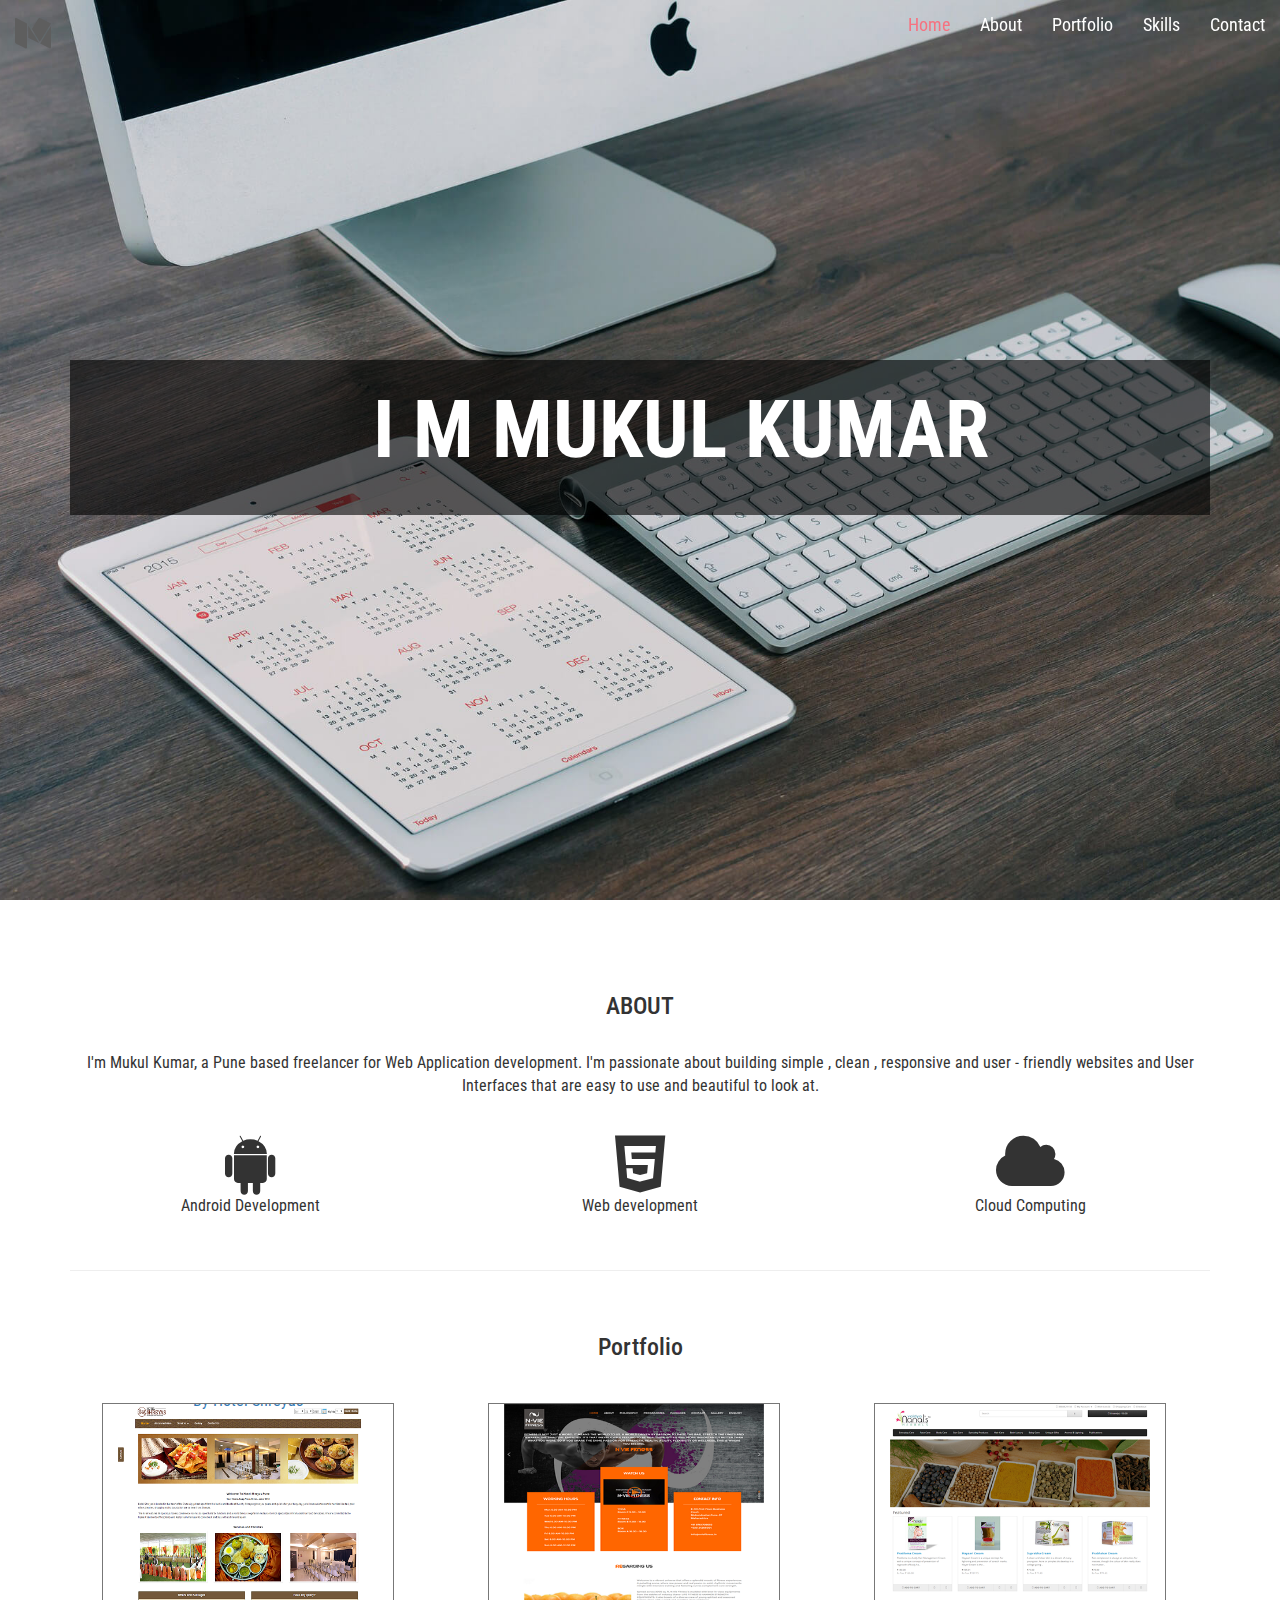
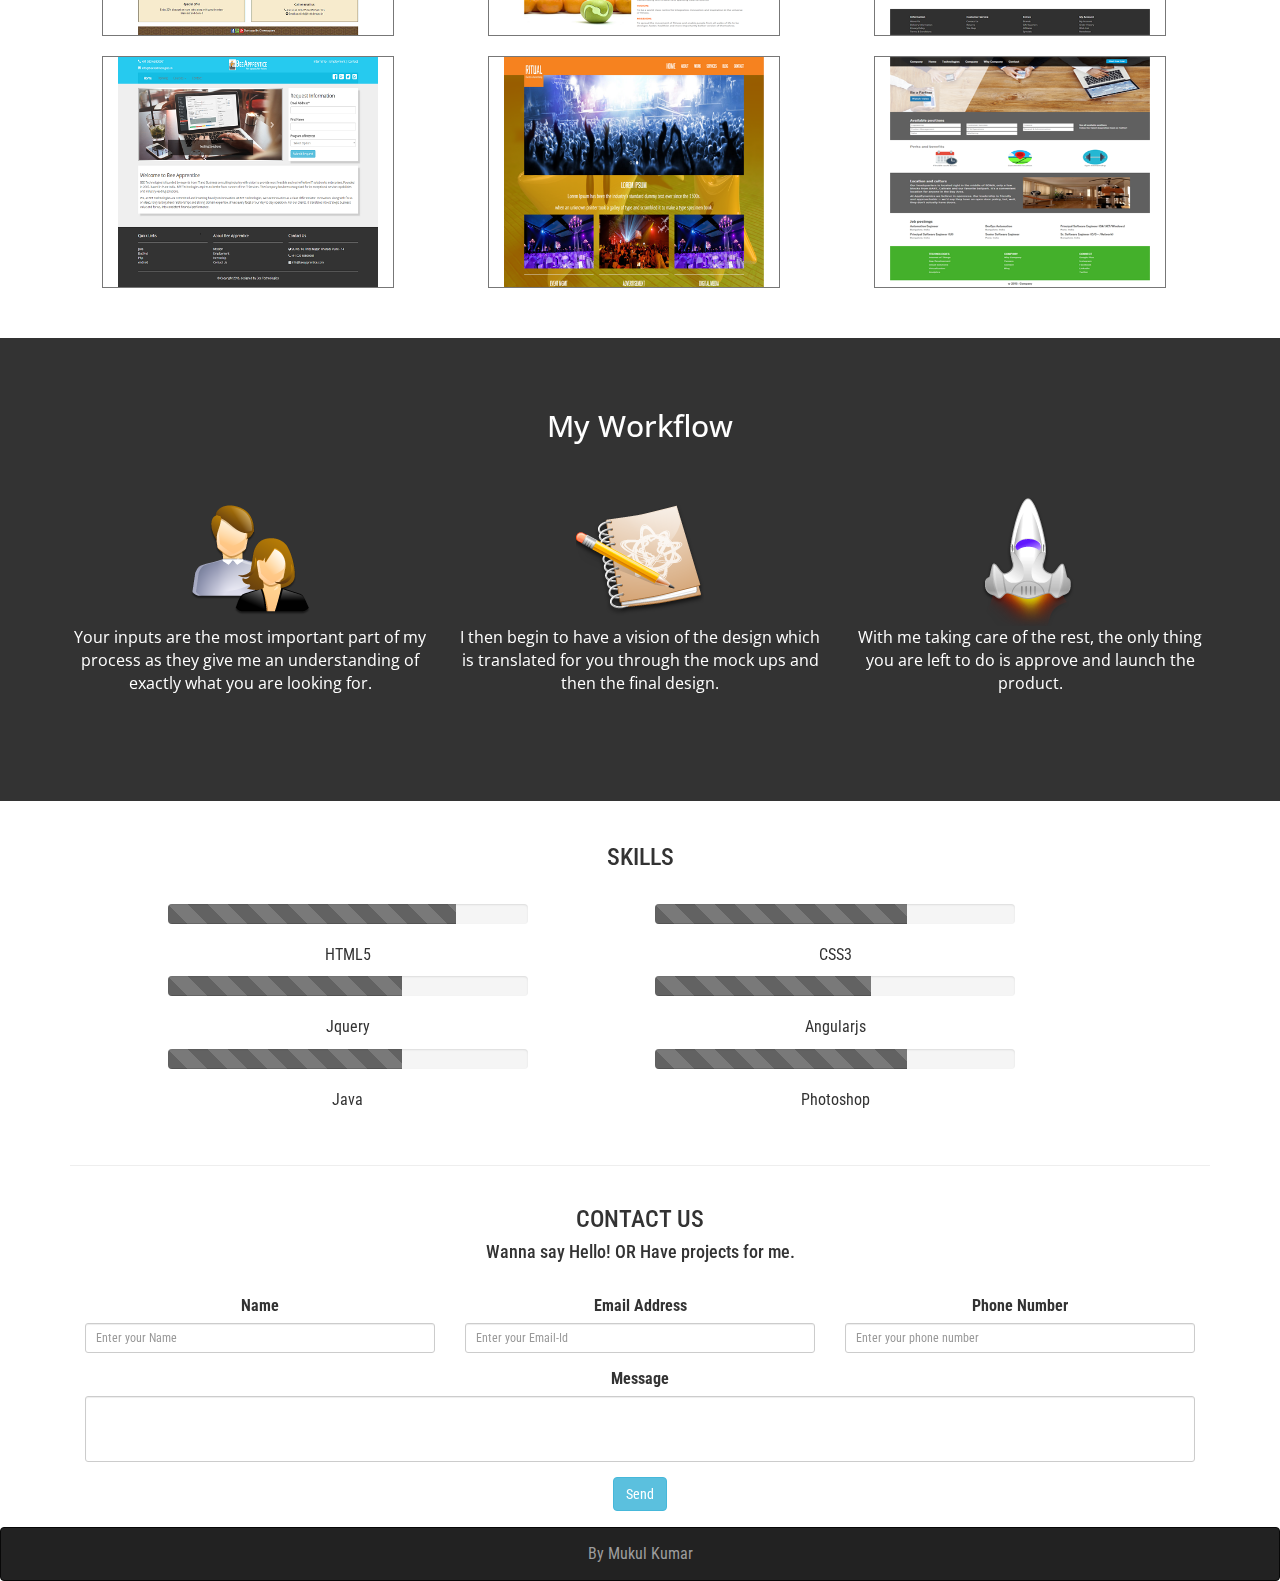
==== index.html @ 501fbb7c "first commit" ====
<!DOCTYPE html>
	<html lang="en" class="no-js">
		<head>
			<!-- Meta, title, CSS, favicons, etc. -->
			<meta charset="utf-8"/>
			<meta http-equiv="X-UA-Compatible" content="IE=edge"/>
			<meta name="viewport" content="width=device-width, initial-scale=1, maximum-scale=1, user-scalable=no"/>
			<meta name="description" content="freelancer, Web development"/>
			<meta name="keywords" content="Web development"/>
			<meta name="author" content="Mukul Kumar"/>

			<title>Freelancer</title>

			<link href="bootstrap/dist/css/bootstrap.min.css" rel="stylesheet"/>
			<link rel="stylesheet" href="https://maxcdn.bootstrapcdn.com/font-awesome/4.6.1/css/font-awesome.min.css">
			<link href="css/lightbox.css" rel="stylesheet"/>
			<link href="css/style.css" rel="stylesheet"/>
			
			<!-- Google Fonts -->
			<link href='http://fonts.googleapis.com/css?family=Roboto+Condensed' rel='stylesheet' type='text/css'>
			<link href='http://fonts.googleapis.com/css?family=Open+Sans+Condensed:300' rel='stylesheet' type='text/css'>
			
			<script src="js/modernizr.custom.08016.js"></script>
			
			<!-- HTML5 shim and Respond.js for IE8 support of HTML5 elements and media queries -->
			<!--[if lt IE 9]>
			  <script src="https://oss.maxcdn.com/html5shiv/3.7.2/html5shiv.min.js"></script>
			  <script src="https://oss.maxcdn.com/respond/1.4.2/respond.min.js"></script>
			<![endif]-->

		</head>
		<body data-spy="scroll" data-target=".navbar" data-offset="71">
			<div id="loader-wrapper">
				<div id="preloader">
					<span></span>
					<span></span>
					<span></span>
					<span></span>
				</div>
			</div>
			
			<nav class="navbar navbar-default navbar-fixed-top">
				<div class="container-fluid">
					<div class="navbar-header">
						<button type="button" class="navbar-toggle collapsed" data-toggle="collapse" data-target="#nav_call1" aria-expanded="false">
							<span class="sr-only">Toggle Navigation</span>
							<span class="icon-bar"></span>
							<span class="icon-bar"></span>
							<span class="icon-bar"></span>
						</button>
						<a href="#" class="navbar-brand"><i class="fa fa-medium fa-2x"></i></a>	
					</div>
					
					<div class="collapse navbar-collapse" id="nav_call1">
						<ul class="nav navbar-nav navbar-right">
							<li class="active"><a href="#top">Home</a></li>
							<li><a href="#about">About</a></li>
							<li><a href="#portfolio">Portfolio</a></li>
							<li><a href="#skills">Skills</a></li>
							<li><a href="#contact">Contact</a></li>
						</ul>
					</div>
				</div>
			</nav>
					
			<header id="top" class="jumbotron">
				<div class="container">
					<div class="message-box clearfix">
						<div class="right-col flexslider home-slider" style="z-index:1;">
							<ul class="slides">
								<li><p>I m Mukul Kumar</p></li>
								<li><p>A Developer</p></li>
							</ul>
						</div><!--End home-slider -->
					</div><!--End message-box -->
				</div><!--End container -->
			</header><!--End header -->
			
			<div class="container-fluid text-center" id="about">
				<div class="container">
					<div class="row">
						<div class="col-md-12">
							<br>
							<h3>ABOUT</h3>
							<br>
						</div>
					</div>
					<div class="row text-center">
						<div class="col-md-12">
							<p>I'm Mukul Kumar, a Pune based freelancer for Web Application development. I'm passionate about building simple , clean , responsive and user - friendly websites and User Interfaces that are easy to use and beautiful to look at.</p>
							<br>
						</div>
					</div>
					<div class="row">
						<div class="col-md-4 text-center">
							<i class="fa fa-android fa-4x"></i>
							<p>Android Development</p>
						</div>
						<div class="col-md-4 text-center">
							<i class="fa fa-html5 fa-4x"></i>
							<p>Web development</p>
						</div>
						<div class="col-md-4 text-center">
							<i class="fa fa-cloud fa-4x"></i>
							<p>Cloud Computing</p>
						</div>
					</div>
					<br>
					<hr>
				</div>
			</div>
			
			<div class="container-fluid">
				<div class="container">
				<div class="row" id="portfolio">
					<br>
					<h3 class="text-center">Portfolio</h3>
					<br>
					<div class="col-md-3 port_border">
						<div class="portfolio__item">
							<div class="portfolio-item__img">
								<a href="images/hotel_shreyas.png" data-lightbox="portfolio">
									<img src="images/hotel_shreyas.png" class="img-responsive" alt="...">
									<div class="portfolio-item__mask text-center">
										<div class="portfolio-item-mask__content">
											<div class="portfolio-item-mask__title">
												<h4>www.hotelshreyas.com</h4>
											</div>
											<div class="portfolio-item-mask__summary">
												<p>Hotel Shreyas is in Deccan Gymkhana, Pune</p>
												<p>By Hotel Shreyas</p>
											</div>
										</div> <!-- / .portfolio-item-mask__content -->
									</div> <!-- / .portfolio-item__mask -->
								</a>
							</div> <!-- / .portfolio-item__img -->
						</div> <!-- / .portfolio__item -->
					</div>
					
					<div class="col-md-3 port_border">
						<div class="portfolio__item">
							<div class="portfolio-item__img">
								<a href="images/nviefitness.png" data-lightbox="portfolio">
									<img src="images/nviefitness.png" class="img-responsive" alt="...">
									<div class="portfolio-item__mask text-center">
										<div class="portfolio-item-mask__content">
											<div class="portfolio-item-mask__title">
												<h4>www.nviefitness.in</h4>
											</div>
											<div class="portfolio-item-mask__summary">
												<p>A Pune based Fitness Club.</p>
												<p>By Nvie Fitness</p>
											</div>
										</div> <!-- / .portfolio-item-mask__content -->
									</div> <!-- / .portfolio-item__mask -->
								</a>
							</div> <!-- / .portfolio-item__img -->
						</div> <!-- / .portfolio__item -->
					</div>
					
					<div class="col-md-3 port_border">
						<div class="portfolio__item">
							<div class="portfolio-item__img">
								<a href="images/vaidyananal.png" data-lightbox="portfolio">
									<img src="images/vaidyananal.png" class="img-responsive" alt="...">
									<div class="portfolio-item__mask text-center">
										<div class="portfolio-item-mask__content">
											<div class="portfolio-item-mask__title">
												<h4>www.vaidyananal.com</h4>
											</div>
											<div class="portfolio-item-mask__summary">
												<p>It is an online shopping cart.</p>
												<p>By Vaidya Nanal</p>
											</div>
										</div> <!-- / .portfolio-item-mask__content -->
									</div> <!-- / .portfolio-item__mask -->
								</a>
							</div> <!-- / .portfolio-item__img -->
						</div> <!-- / .portfolio__item -->
					</div>
					
					<div class="col-md-3 col-md-offset-1 port_border">
						<div class="portfolio__item">
							<div class="portfolio-item__img">
								<a href="images/BeeApprentice.png" data-lightbox="portfolio">
									<img src="images/BeeApprentice.png" class="img-responsive" alt="...">
									<div class="portfolio-item__mask text-center">
										<div class="portfolio-item-mask__content">
											<div class="portfolio-item-mask__title">
												<h4>Demo-1</h4>
											</div>
											<div class="portfolio-item-mask__summary">
												<p>A demo for you.</p>
												<p>By Me</p>
											</div>
										</div> <!-- / .portfolio-item-mask__content -->
									</div> <!-- / .portfolio-item__mask -->
								</a>
							</div> <!-- / .portfolio-item__img -->
						</div> <!-- / .portfolio__item -->
					</div>
					
					<div class="col-md-3 col-md-offset-1 port_border">
						<div class="portfolio__item">
							<div class="portfolio-item__img">
								<a href="images/demo2.png" data-lightbox="portfolio">
									<img src="images/demo2.png" class="img-responsive" alt="...">
									<div class="portfolio-item__mask text-center">
										<div class="portfolio-item-mask__content">
											<div class="portfolio-item-mask__title">
												<h4>Demo-2</h4>
											</div>
											<div class="portfolio-item-mask__summary">
												<p>A demo for you.</p>
												<p>By Me</p>
											</div>
										</div> <!-- / .portfolio-item-mask__content -->
									</div> <!-- / .portfolio-item__mask -->
								</a>
							</div> <!-- / .portfolio-item__img -->
						</div> <!-- / .portfolio__item -->
					</div>
					
					<div class="col-md-3 col-md-offset-1 port_border">
						<div class="portfolio__item">
							<div class="portfolio-item__img">
								<a href="images/demo9.png" data-lightbox="portfolio">
									<img src="images/demo9.png" class="img-responsive" alt="...">
									<div class="portfolio-item__mask text-center">
										<div class="portfolio-item-mask__content">
											<div class="portfolio-item-mask__title">
												<h4>Demo-3</h4>
											</div>
											<div class="portfolio-item-mask__summary">
												<p>A demo for you.</p>
												<p>By Me</p>
											</div>
										</div> <!-- / .portfolio-item-mask__content -->
									</div> <!-- / .portfolio-item__mask -->
								</a>
							</div> <!-- / .portfolio-item__img -->
						</div> <!-- / .portfolio__item -->
					</div>
					
				</div>
				</div>
			</div>	
			
			<div class="container-fluid" id="service">
				<div class="container text-center">
					<div class="row">
						<div class="col-md-12">
							<h2>My Workflow</h2>
							<br><br>
						</div>
					</div>
					<div class="row">
						<div class="col-md-4">
							<img src="images/input.png" class="img-responsive img-center" />
							<p>Your inputs are the most important part of my process as they give me an understanding of exactly what you are looking for.</p>
						</div>
						<div class="col-md-4">
							<img src="images/design.png" class="img-responsive img-center" />
							<p>I then begin to have a vision of the design which is translated for you through the mock ups and then the final design.</p>
						</div>
						<div class="col-md-4">
							<img src="images/launch.png" class="img-responsive img-center" />
							<p>With me taking care of the rest, the only thing you are left to do is approve and launch the product.</p>
						</div>
					</div>
					<br><br>
				</div>	
			</div>
			
				<!-- SKILLS
			  ============================== -->
			<div class="container-fluid" id="skills">
				<div class="container text-center">
					<div class="row">
						<div class="col-md-12">
							<br>
							<h3>SKILLS</h3>
							<br>
						</div>
					</div>
					
					<div class="row">
						<div class="col-md-4 col-md-offset-1">
							<div class="progress">
								<div class="progress-bar progress-bar-striped active" role="progressbar" aria-valuenow="80" aria-valuemin="0" aria-valuemax="100" style="width: 80%">
									<span class="sr-only">80% Complete</span>
								</div>
							</div>
							<p>HTML5</p>
						</div>
						
						<div class="col-md-4 col-md-offset-1">
							<div class="progress">
								<div class="progress-bar progress-bar-striped active" role="progressbar" aria-valuenow="70" aria-valuemin="0" aria-valuemax="100" style="width: 70%">
									<span class="sr-only">70% Complete</span>
								</div>
							</div>
							<p>CSS3</p>
						</div>
					</div>
					
					<div class="row">
						<div class="col-md-4 col-md-offset-1">
							<div class="progress">
								<div class="progress-bar progress-bar-striped active" role="progressbar" aria-valuenow="65" aria-valuemin="0" aria-valuemax="100" style="width: 65%">
									<span class="sr-only">65% Complete</span>
								</div>
							</div>
							<p>Jquery</p>
						</div>
						
						<div class="col-md-4 col-md-offset-1">
							<div class="progress">
								<div class="progress-bar progress-bar-striped active" role="progressbar" aria-valuenow="60" aria-valuemin="0" aria-valuemax="100" style="width: 60%">
									<span class="sr-only">60% Complete</span>
								</div>
							</div>
							<p>Angularjs</p>
						</div>
					</div>
					
					<div class="row">
						<div class="col-md-4 col-md-offset-1">
							<div class="progress">
								<div class="progress-bar progress-bar-striped active" role="progressbar" aria-valuenow="65" aria-valuemin="0" aria-valuemax="100" style="width: 65%">
									<span class="sr-only">65% Complete</span>
								</div>
							</div>
							<p>Java</p>
						</div>
						
						<div class="col-md-4 col-md-offset-1">
							<div class="progress">
								<div class="progress-bar progress-bar-striped active" role="progressbar" aria-valuenow="70" aria-valuemin="0" aria-valuemax="100" style="width: 70%">
									<span class="sr-only">70% Complete</span>
								</div>
							</div>
							<p>Photoshop</p>
						</div>
					</div>
					<br>
					<hr>
				</div>
			</div>
			
			<!--contact -->
			<div class="container-fluid text-center" id="contact">
				<div class="container">
					<div class="row">
					
						<div class="col-md-12">
							<h3>CONTACT US</h3>
							<h4>Wanna say Hello! OR Have projects for me.</h4>
							<br>
						</div>
						
						<div class="col-md-12">
							<form method="POST" role="form" id="contactform">   
								<div class="col-sm-4">
									<div class="form-group">
										<label for="name">Name</label>
										<input type="text" class="form-control input-sm" name="user" id="user" placeholder="Enter your Name">
									</div>
								</div>
								
								<div class="col-sm-4">
									<div class="form-group">
										<label for="email">Email Address</label>
										<input type="text" class="form-control input-sm" name="email" id="email" placeholder="Enter your Email-Id">
									</div>
								</div>
								
								<div class="col-sm-4">
									<div class="form-group">
										<label for="phone">Phone Number</label>
										<input type="text" class="form-control input-sm" name="phone" id="phone" placeholder="Enter your phone number">
									</div>
								</div>
								
								<div class="col-sm-12">
									<div class="form-group">
										<label for="message">Message</label>
										<textarea class="form-control input-sm" id="message" name="message" rows="3"></textarea>
									</div>
								</div>
								
								<div class="col-sm-12">
									<div class="form-group">
										<input type="submit" class="btn btn-info btn-font" id="send" value="Send" />
									</div>
								</div>
								
								<div class="col-md-12">
									<div id="result"></div>
								</div>
							</form>
						</div>
					
					</div>
				</div>
			</div>
			
			<!-- footer -->
			<div class="navbar navbar-inverse">
				<div class="container-fluid text-center">
					<p class="navbar-text">By Mukul Kumar</p>
				</div>
			</div>
			
			<script src="js/jquery-1.11.3.min.js"></script>
			<script src="bootstrap/dist/js/bootstrap.min.js"></script>
			<script src="js/jquery.backstretch.min.js"></script>
			<script src="js/jquery.validate.min.js"></script>
			<script src="js/lightbox.min.js"></script>
			<script src="js/jquery.flexslider.min.js"></script>		
			<script src="js/scripts.js"></script>
			<script>
				$(document).ready(function(){
					$.backstretch("images/header-bg.jpg");
				});
			</script>
		</body>
	</html>
---- css/style.css ----
@charset 'utf-8';

body{
	font-family: 'Roboto Condensed', sans-serif;
	font-size: 16px;
}

.fill-screen{
	background-size: cover;
	background-position: center;
}

.fixed-attachment{
	height: 350px;
	background-attachment: fixed;
}

.fill-width{
	width: 100%;
	height: 500px;
}

.check{
	position: absolute;
	margin-top: -350px;
	width: 100%;
	height: 350px;
	background-color: rgba(0,0,0,0.6);
	color: #fff;
}

.navbar-default{
	margin-bottom: 0px;
	background-color: transparent;
	border: none;
	font-size: 18px;
}

.navbar-default .navbar-nav>li>a{
	color: #fff;
}

.navbar-default .navbar-brand{
	color: #fff;
}

.navbar-default .navbar-nav>.active>a, .navbar-default .navbar-nav>.active>a:focus, .navbar-default .navbar-nav>.active>a:hover{
	background-color: transparent;
	color: #f67280;
}

.top-nav-collapse {
	background-color:rgba(0,0,0,0.6);
	padding:5px 0;		
	-webkit-transition: all .5s ease-in-out;
    -moz-transition: all .5s ease-in-out;
    transition: all .5s ease-in-out;	
}

/*----------------------
-----Header Styles------
------------------------*/

.jumbotron {
    background:transparent;
    color:#fff;
}

header.jumbotron{
    padding:0;
    margin-bottom:0;
    min-height:500px;
}

.jumbotron .message-box{
    width:100%;
    margin:300px auto 0;
	background:#fff;
    background:rgba(0,0,0,0.6);
    padding:20px 0;
}

.jumbotron .right-col{
	width:100%;
    text-align:center;
    overflow:hidden;
    border:none;
    box-shadow:none;
    background:transparent;
    margin:0;
    padding:0;
}

.jumbotron .right-col p{
    display:inline-block;
    margin-left:-25%;
    padding:10px 30px 10px 5px;
    font-size:80px;
    line-height:80px;
    font-weight:700;
    text-transform:uppercase;
}

.jumbotron .home-slider .slides li {
    opacity:0;
    -webkit-ransition:opacity 0.4s ease-out;
    transition:opacity 0.4s ease-out;
}

.no-csstransitions .jumbotron .home-slider .slides li {
    opacity:1;
}

.jumbotron .home-slider .slides li.flex-active-slide,
.jumbotron .home-slider .slides li.clone {
    opacity:1;
}


.container-fluid{
	background-color: #fff;
}

.navbar .container-fluid{
	background-color: transparent;
}

/*-----------------------
------Media Queries------
------------------------*/

@media (max-width: 1199px) {
	.jumbotron .right-col p{
		font-size:82px;
		line-height:82px;
	}
}

@media (max-width: 991px) {
	.jumbotron .message-box{
		padding:10px 0;
	}
	.jumbotron .right-col{
		width:100%;
		text-align:center;
	}
	.jumbotron .right-col p{
		padding:10px;
	}
	
	.home-slider .slides p{
		margin-left: -85%;	
	}
}

@media (max-width: 768px) {
	.jumbotron .right-col p{
		font-size:62px;
		line-height:62px;
	}
	.home-slider .slides p{
		margin-left: -35%;	
	}
}

@media (max-width: 479px) {
	.jumbotron .right-col p{
		font-size:38px;
		line-height:38px;
	}
	.home-slider .slides p{
		margin-left: -41%;	
	}
}

/* Portfolio start */

#portfolio{
	margin-bottom: 40px;
}

.portfolio_item{
	margin-bottom: 20px;	
	margin-top: 20px;
}

.port_border{
	border: 1px solid #777;
	margin-left: 4%;
	margin-right: 4%;
	margin-bottom: 10px;
	margin-top: 10px;
}

.portfolio-item__img{
	position: relative;
	overflow: hidden;
	cursor: pointer;
}

.portfolio-item__img:hover .portfolio-item__mask {
	background: rgba(255, 255, 255, 0.9);
}

.portfolio-item-mask__content {
	margin-top: -110px;
  	-webkit-transition: all .5s ease-in-out;
	-moz-transition: all .5s ease-in-out;
	transition: all .5s ease-in-out;
}

.portfolio-item__img:hover .portfolio-item-mask__content {
	margin-top: 60px;
	-webkit-transition: all .5s ease-in-out;
	-moz-transition: all .5s ease-in-out;
	transition: all .5s ease-in-out;
}

.portfolio-item__mask {
	position: absolute;
	top: 0;
	left: 0;
	width: 100%;
	height: 100%;
    background: rgba(255, 255, 255, 0);
	-webkit-transition: background 0.5s;
	-moz-transition: background 0.5s;
	transition: background 0.5s;
}

/* portfolio end */

.progress-bar{
	background-color: rgba(0,0,0,0.6);
}

#service{
	font-family: 'Open Sans Condensed', sans-serif;
	background-color: rgba(0,0,0,0.8);
	color: #fff;
	padding: 4%;
}

.img-center{
	display: inline-block;
}

/* footer */

.navbar-inverse{
	margin-bottom: 0px;
}

.navbar-text{
	float: none;
}

textarea {
    resize: none;
}
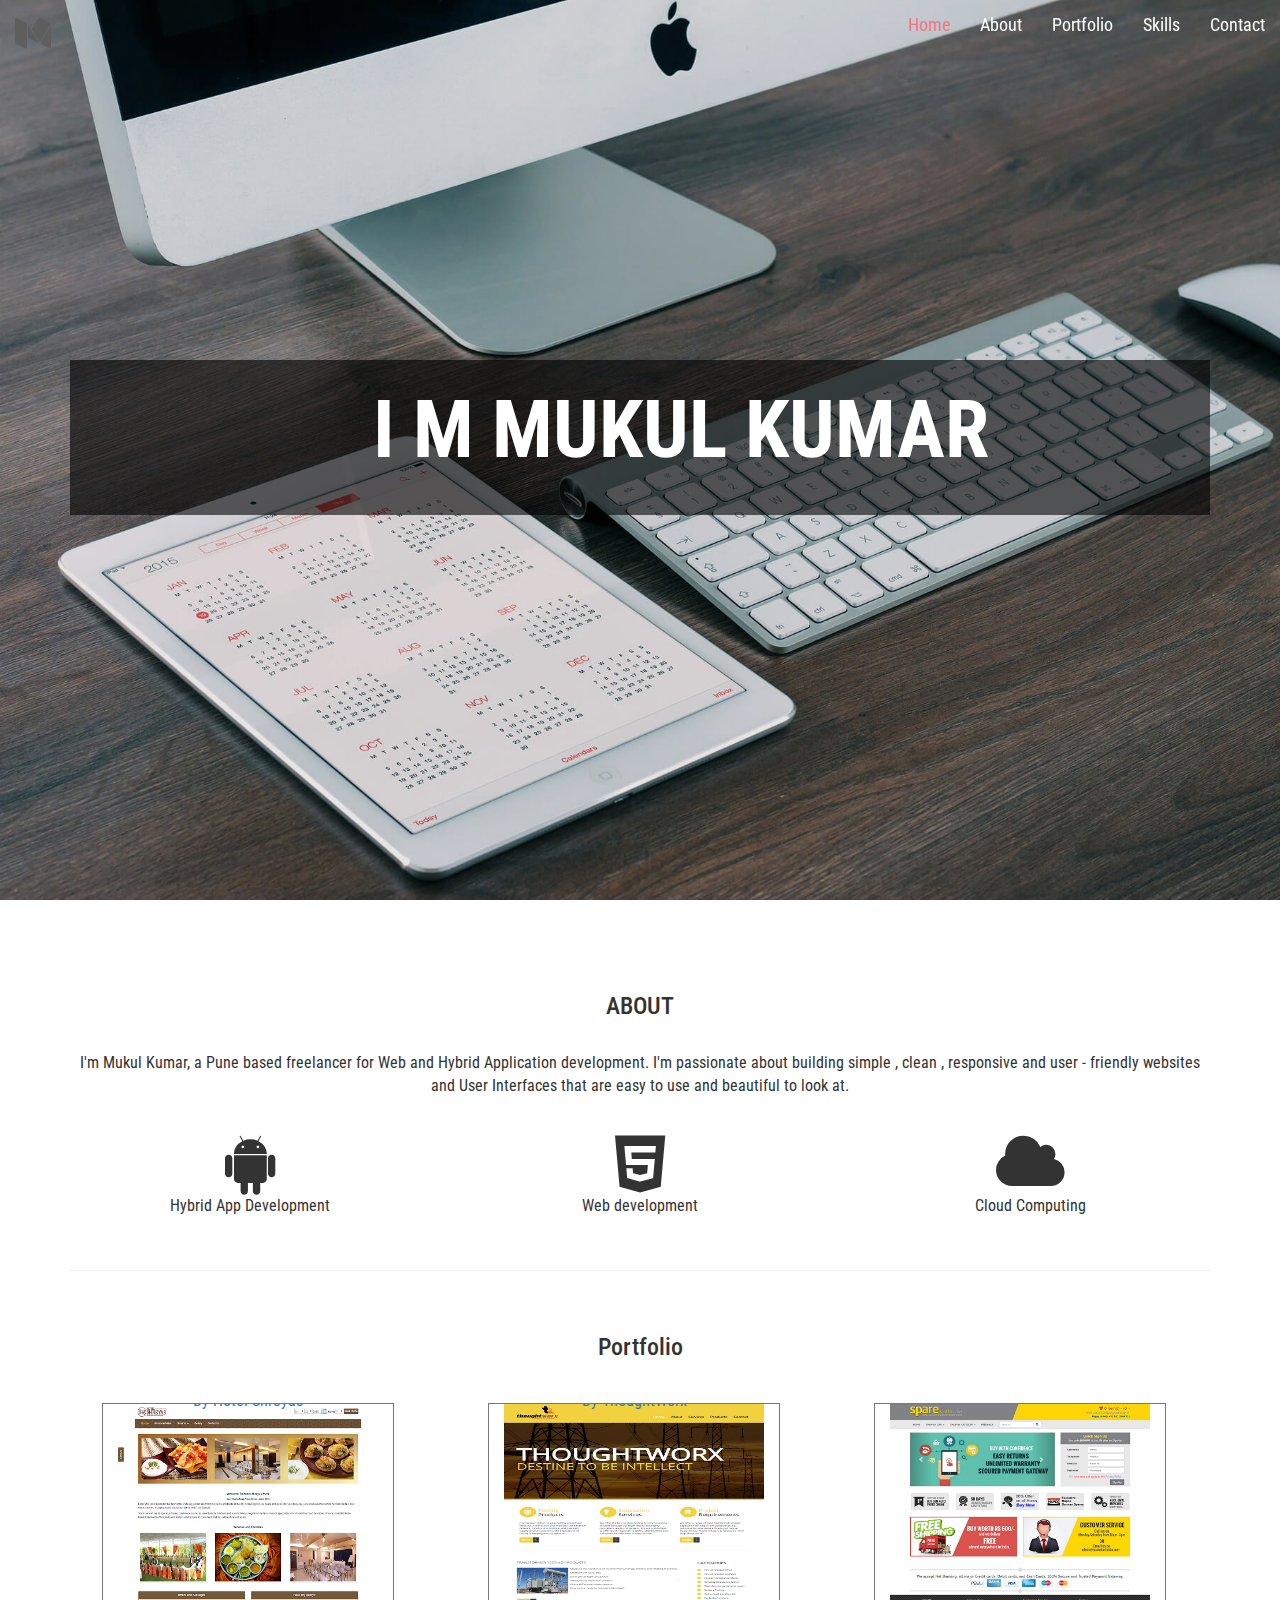
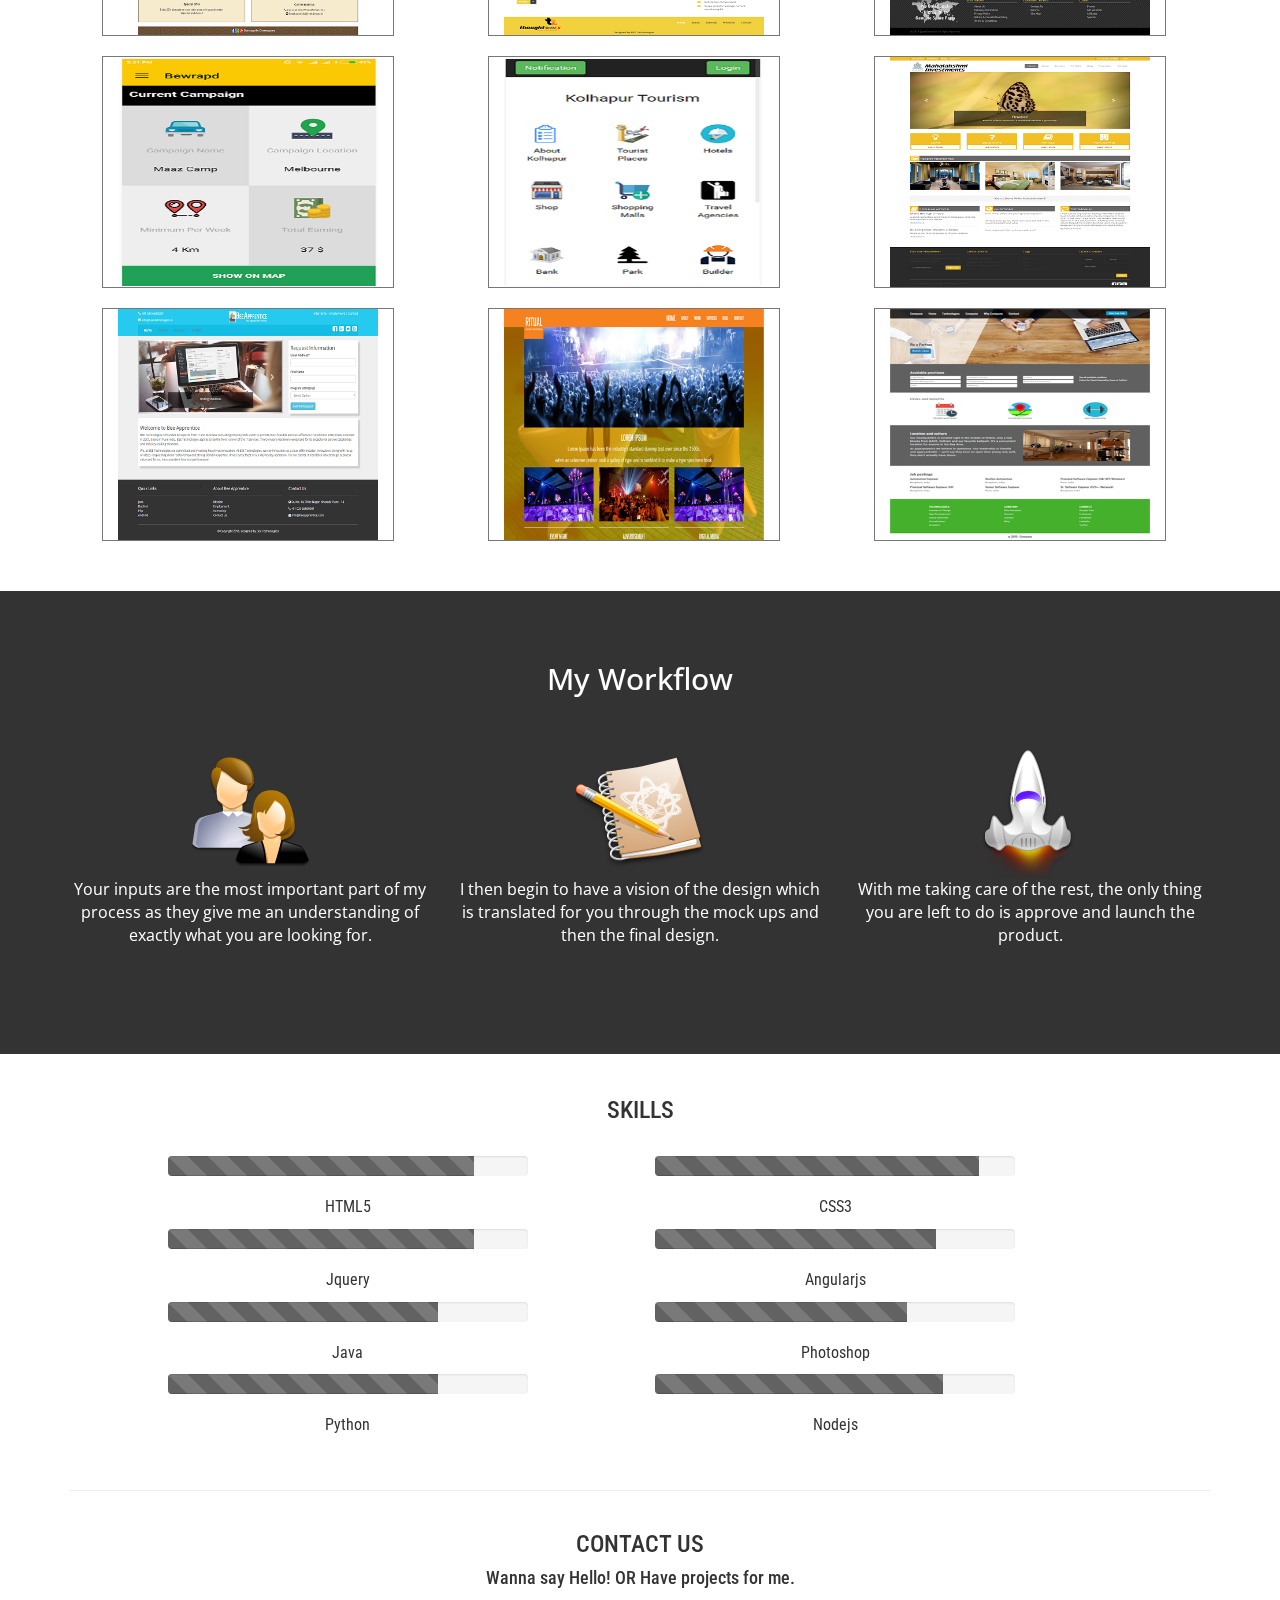
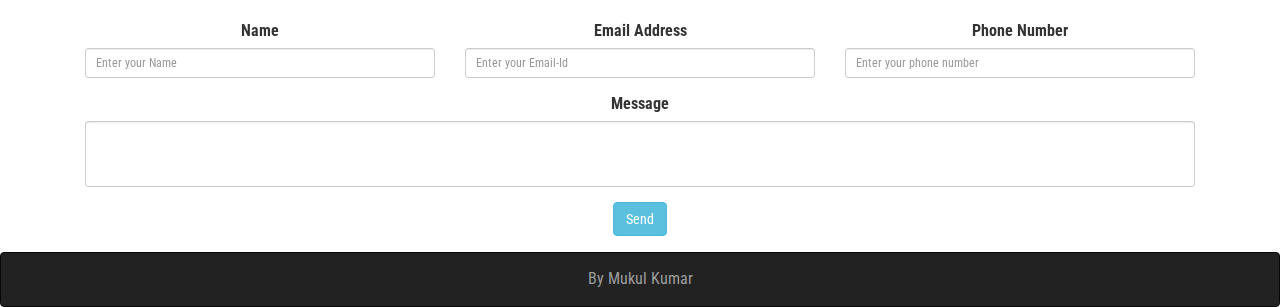
==== commit 93d95aad: "new update" ====
--- a/index.html
+++ b/index.html
@@ -9,7 +9,7 @@
 			<meta name="keywords" content="Web development"/>
 			<meta name="author" content="Mukul Kumar"/>
 
-			<title>Freelancer</title>
+			<title>Portfolio</title>
 
 			<link href="bootstrap/dist/css/bootstrap.min.css" rel="stylesheet"/>
 			<link rel="stylesheet" href="https://maxcdn.bootstrapcdn.com/font-awesome/4.6.1/css/font-awesome.min.css">
@@ -87,14 +87,14 @@
 					</div>
 					<div class="row text-center">
 						<div class="col-md-12">
-							<p>I'm Mukul Kumar, a Pune based freelancer for Web Application development. I'm passionate about building simple , clean , responsive and user - friendly websites and User Interfaces that are easy to use and beautiful to look at.</p>
+							<p>I'm Mukul Kumar, a Pune based freelancer for Web and Hybrid Application development. I'm passionate about building simple , clean , responsive and user - friendly websites and User Interfaces that are easy to use and beautiful to look at.</p>
 							<br>
 						</div>
 					</div>
 					<div class="row">
 						<div class="col-md-4 text-center">
 							<i class="fa fa-android fa-4x"></i>
-							<p>Android Development</p>
+							<p>Hybrid App Development</p>
 						</div>
 						<div class="col-md-4 text-center">
 							<i class="fa fa-html5 fa-4x"></i>
@@ -140,16 +140,16 @@
 					<div class="col-md-3 port_border">
 						<div class="portfolio__item">
 							<div class="portfolio-item__img">
-								<a href="images/nviefitness.png" data-lightbox="portfolio">
-									<img src="images/nviefitness.png" class="img-responsive" alt="...">
-									<div class="portfolio-item__mask text-center">
-										<div class="portfolio-item-mask__content">
-											<div class="portfolio-item-mask__title">
-												<h4>www.nviefitness.in</h4>
-											</div>
-											<div class="portfolio-item-mask__summary">
-												<p>A Pune based Fitness Club.</p>
-												<p>By Nvie Fitness</p>
+								<a href="images/ThoughtWorx2.png" data-lightbox="portfolio">
+									<img src="images/ThoughtWorx2.png" class="img-responsive" alt="...">
+									<div class="portfolio-item__mask text-center">
+										<div class="portfolio-item-mask__content">
+											<div class="portfolio-item-mask__title">
+												<h4>www.thoughtworx.in</h4>
+											</div>
+											<div class="portfolio-item-mask__summary">
+												<p>Manufacturing, Electronics and Electrical</p>
+												<p>By ThoughtWorx</p>
 											</div>
 										</div> <!-- / .portfolio-item-mask__content -->
 									</div> <!-- / .portfolio-item__mask -->
@@ -161,24 +161,87 @@
 					<div class="col-md-3 port_border">
 						<div class="portfolio__item">
 							<div class="portfolio-item__img">
-								<a href="images/vaidyananal.png" data-lightbox="portfolio">
-									<img src="images/vaidyananal.png" class="img-responsive" alt="...">
-									<div class="portfolio-item__mask text-center">
-										<div class="portfolio-item-mask__content">
-											<div class="portfolio-item-mask__title">
-												<h4>www.vaidyananal.com</h4>
-											</div>
-											<div class="portfolio-item-mask__summary">
-												<p>It is an online shopping cart.</p>
-												<p>By Vaidya Nanal</p>
-											</div>
-										</div> <!-- / .portfolio-item-mask__content -->
-									</div> <!-- / .portfolio-item__mask -->
-								</a>
-							</div> <!-- / .portfolio-item__img -->
-						</div> <!-- / .portfolio__item -->
-					</div>
-					
+								<a href="images/sparekart.png" data-lightbox="portfolio">
+									<img src="images/sparekart.png" class="img-responsive" alt="...">
+									<div class="portfolio-item__mask text-center">
+										<div class="portfolio-item-mask__content">
+											<div class="portfolio-item-mask__title">
+												<h4>www.sparekartindia.com</h4>
+											</div>
+											<div class="portfolio-item-mask__summary">
+												<p>Online shopping cart for Spare Parts</p>
+												<p>By Sparekartindia</p>
+											</div>
+										</div> <!-- / .portfolio-item-mask__content -->
+									</div> <!-- / .portfolio-item__mask -->
+								</a>
+							</div> <!-- / .portfolio-item__img -->
+						</div> <!-- / .portfolio__item -->
+					</div>
+					
+					<div class="col-md-3 col-md-offset-1 port_border">
+						<div class="portfolio__item">
+							<div class="portfolio-item__img">
+								<a href="images/bewrapd2.png" data-lightbox="portfolio">
+									<img src="images/bewrapd2.png" class="img-responsive" alt="...">
+									<div class="portfolio-item__mask text-center">
+										<div class="portfolio-item-mask__content">
+											<div class="portfolio-item-mask__title">
+												<h4>Bewrapd</h4>
+											</div>
+											<div class="portfolio-item-mask__summary">
+												<p>App for transportation</p>
+												<p>By Parda Pty Ltd</p>
+											</div>
+										</div> <!-- / .portfolio-item-mask__content -->
+									</div> <!-- / .portfolio-item__mask -->
+								</a>
+							</div> <!-- / .portfolio-item__img -->
+						</div> <!-- / .portfolio__item -->
+					</div>
+
+					<div class="col-md-3 col-md-offset-1 port_border">
+						<div class="portfolio__item">
+							<div class="portfolio-item__img">
+								<a href="images/fullstop2.png" data-lightbox="portfolio">
+									<img src="images/fullstop2.png" class="img-responsive" alt="...">
+									<div class="portfolio-item__mask text-center">
+										<div class="portfolio-item-mask__content">
+											<div class="portfolio-item-mask__title">
+												<h4>Fullstop</h4>
+											</div>
+											<div class="portfolio-item-mask__summary">
+												<p>App for Kolhapur Tourism</p>
+												<p>By Chromesquare</p>
+											</div>
+										</div> <!-- / .portfolio-item-mask__content -->
+									</div> <!-- / .portfolio-item__mask -->
+								</a>
+							</div> <!-- / .portfolio-item__img -->
+						</div> <!-- / .portfolio__item -->
+					</div>
+
+					<div class="col-md-3 col-md-offset-1 port_border">
+						<div class="portfolio__item">
+							<div class="portfolio-item__img">
+								<a href="images/Mahalakshmi.png" data-lightbox="portfolio">
+									<img src="images/Mahalakshmi.png" class="img-responsive" alt="...">
+									<div class="portfolio-item__mask text-center">
+										<div class="portfolio-item-mask__content">
+											<div class="portfolio-item-mask__title">
+												<h4>Mahalakshmi</h4>
+											</div>
+											<div class="portfolio-item-mask__summary">
+												<p>Real Estate</p>
+												<p>By BeeTechnologies</p>
+											</div>
+										</div> <!-- / .portfolio-item-mask__content -->
+									</div> <!-- / .portfolio-item__mask -->
+								</a>
+							</div> <!-- / .portfolio-item__img -->
+						</div> <!-- / .portfolio__item -->
+					</div>
+
 					<div class="col-md-3 col-md-offset-1 port_border">
 						<div class="portfolio__item">
 							<div class="portfolio-item__img">
@@ -287,60 +350,78 @@
 					<div class="row">
 						<div class="col-md-4 col-md-offset-1">
 							<div class="progress">
+								<div class="progress-bar progress-bar-striped active" role="progressbar" aria-valuenow="85" aria-valuemin="0" aria-valuemax="100" style="width: 85%">
+									<span class="sr-only">85% Complete</span>
+								</div>
+							</div>
+							<p>HTML5</p>
+						</div>
+						
+						<div class="col-md-4 col-md-offset-1">
+							<div class="progress">
+								<div class="progress-bar progress-bar-striped active" role="progressbar" aria-valuenow="90" aria-valuemin="0" aria-valuemax="100" style="width: 90%">
+									<span class="sr-only">90% Complete</span>
+								</div>
+							</div>
+							<p>CSS3</p>
+						</div>
+					</div>
+					
+					<div class="row">
+						<div class="col-md-4 col-md-offset-1">
+							<div class="progress">
+								<div class="progress-bar progress-bar-striped active" role="progressbar" aria-valuenow="85" aria-valuemin="0" aria-valuemax="100" style="width: 85%">
+									<span class="sr-only">85% Complete</span>
+								</div>
+							</div>
+							<p>Jquery</p>
+						</div>
+						
+						<div class="col-md-4 col-md-offset-1">
+							<div class="progress">
+								<div class="progress-bar progress-bar-striped active" role="progressbar" aria-valuenow="78" aria-valuemin="0" aria-valuemax="100" style="width: 78%">
+									<span class="sr-only">78% Complete</span>
+								</div>
+							</div>
+							<p>Angularjs</p>
+						</div>
+					</div>
+					
+					<div class="row">
+						<div class="col-md-4 col-md-offset-1">
+							<div class="progress">
+								<div class="progress-bar progress-bar-striped active" role="progressbar" aria-valuenow="75" aria-valuemin="0" aria-valuemax="100" style="width: 75%">
+									<span class="sr-only">75% Complete</span>
+								</div>
+							</div>
+							<p>Java</p>
+						</div>
+						
+						<div class="col-md-4 col-md-offset-1">
+							<div class="progress">
+								<div class="progress-bar progress-bar-striped active" role="progressbar" aria-valuenow="70" aria-valuemin="0" aria-valuemax="100" style="width: 70%">
+									<span class="sr-only">70% Complete</span>
+								</div>
+							</div>
+							<p>Photoshop</p>
+						</div>
+
+						<div class="col-md-4 col-md-offset-1">
+							<div class="progress">
+								<div class="progress-bar progress-bar-striped active" role="progressbar" aria-valuenow="75" aria-valuemin="0" aria-valuemax="100" style="width: 75%">
+									<span class="sr-only">75% Complete</span>
+								</div>
+							</div>
+							<p>Python</p>
+						</div>
+
+						<div class="col-md-4 col-md-offset-1">
+							<div class="progress">
 								<div class="progress-bar progress-bar-striped active" role="progressbar" aria-valuenow="80" aria-valuemin="0" aria-valuemax="100" style="width: 80%">
 									<span class="sr-only">80% Complete</span>
 								</div>
 							</div>
-							<p>HTML5</p>
-						</div>
-						
-						<div class="col-md-4 col-md-offset-1">
-							<div class="progress">
-								<div class="progress-bar progress-bar-striped active" role="progressbar" aria-valuenow="70" aria-valuemin="0" aria-valuemax="100" style="width: 70%">
-									<span class="sr-only">70% Complete</span>
-								</div>
-							</div>
-							<p>CSS3</p>
-						</div>
-					</div>
-					
-					<div class="row">
-						<div class="col-md-4 col-md-offset-1">
-							<div class="progress">
-								<div class="progress-bar progress-bar-striped active" role="progressbar" aria-valuenow="65" aria-valuemin="0" aria-valuemax="100" style="width: 65%">
-									<span class="sr-only">65% Complete</span>
-								</div>
-							</div>
-							<p>Jquery</p>
-						</div>
-						
-						<div class="col-md-4 col-md-offset-1">
-							<div class="progress">
-								<div class="progress-bar progress-bar-striped active" role="progressbar" aria-valuenow="60" aria-valuemin="0" aria-valuemax="100" style="width: 60%">
-									<span class="sr-only">60% Complete</span>
-								</div>
-							</div>
-							<p>Angularjs</p>
-						</div>
-					</div>
-					
-					<div class="row">
-						<div class="col-md-4 col-md-offset-1">
-							<div class="progress">
-								<div class="progress-bar progress-bar-striped active" role="progressbar" aria-valuenow="65" aria-valuemin="0" aria-valuemax="100" style="width: 65%">
-									<span class="sr-only">65% Complete</span>
-								</div>
-							</div>
-							<p>Java</p>
-						</div>
-						
-						<div class="col-md-4 col-md-offset-1">
-							<div class="progress">
-								<div class="progress-bar progress-bar-striped active" role="progressbar" aria-valuenow="70" aria-valuemin="0" aria-valuemax="100" style="width: 70%">
-									<span class="sr-only">70% Complete</span>
-								</div>
-							</div>
-							<p>Photoshop</p>
+							<p>Nodejs</p>
 						</div>
 					</div>
 					<br>
--- a/css/style.css
+++ b/css/style.css
@@ -210,6 +210,8 @@
 }
 
 .portfolio-item__img:hover .portfolio-item-mask__content {
+	color: #333;
+	font-weight: bold;
 	margin-top: 60px;
 	-webkit-transition: all .5s ease-in-out;
 	-moz-transition: all .5s ease-in-out;
@@ -228,6 +230,10 @@
 	transition: background 0.5s;
 }
 
+.portfolio-item-mask__title h4{
+	font-weight: bold;
+}
+
 /* portfolio end */
 
 .progress-bar{
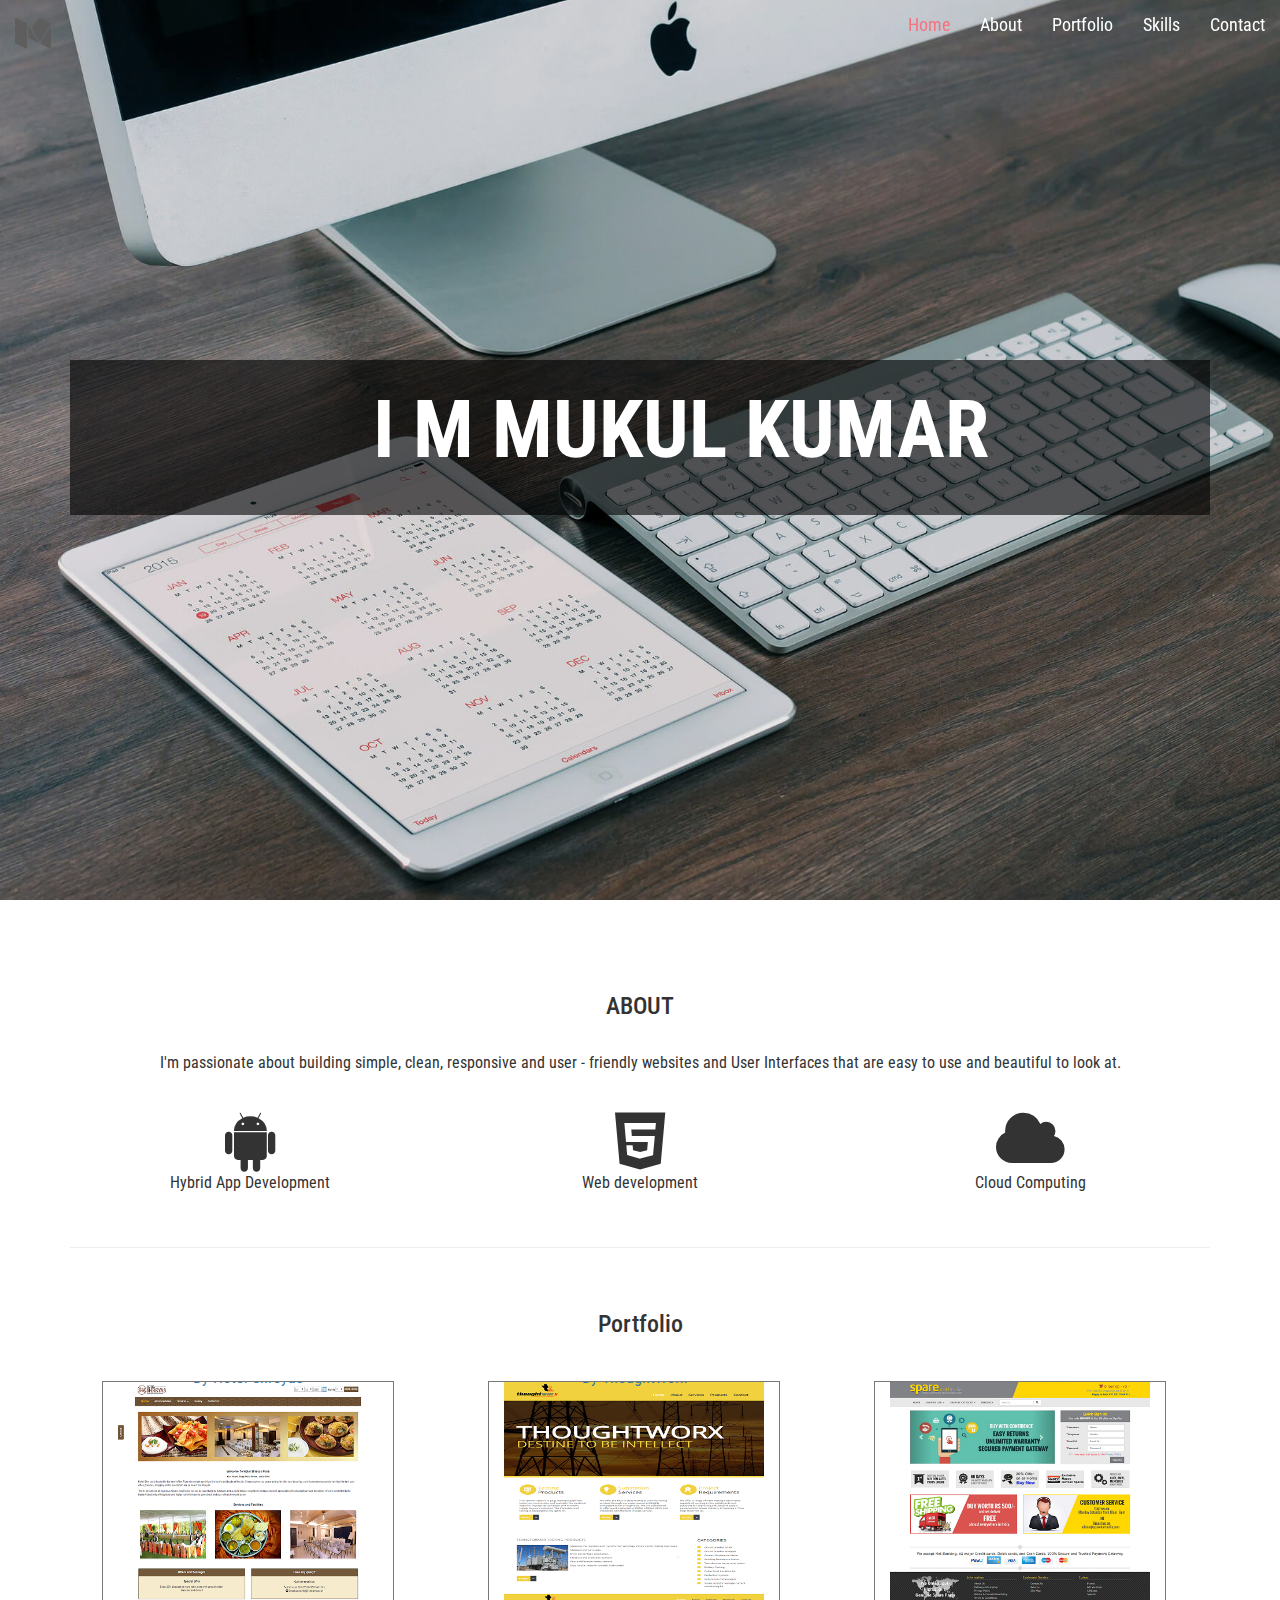
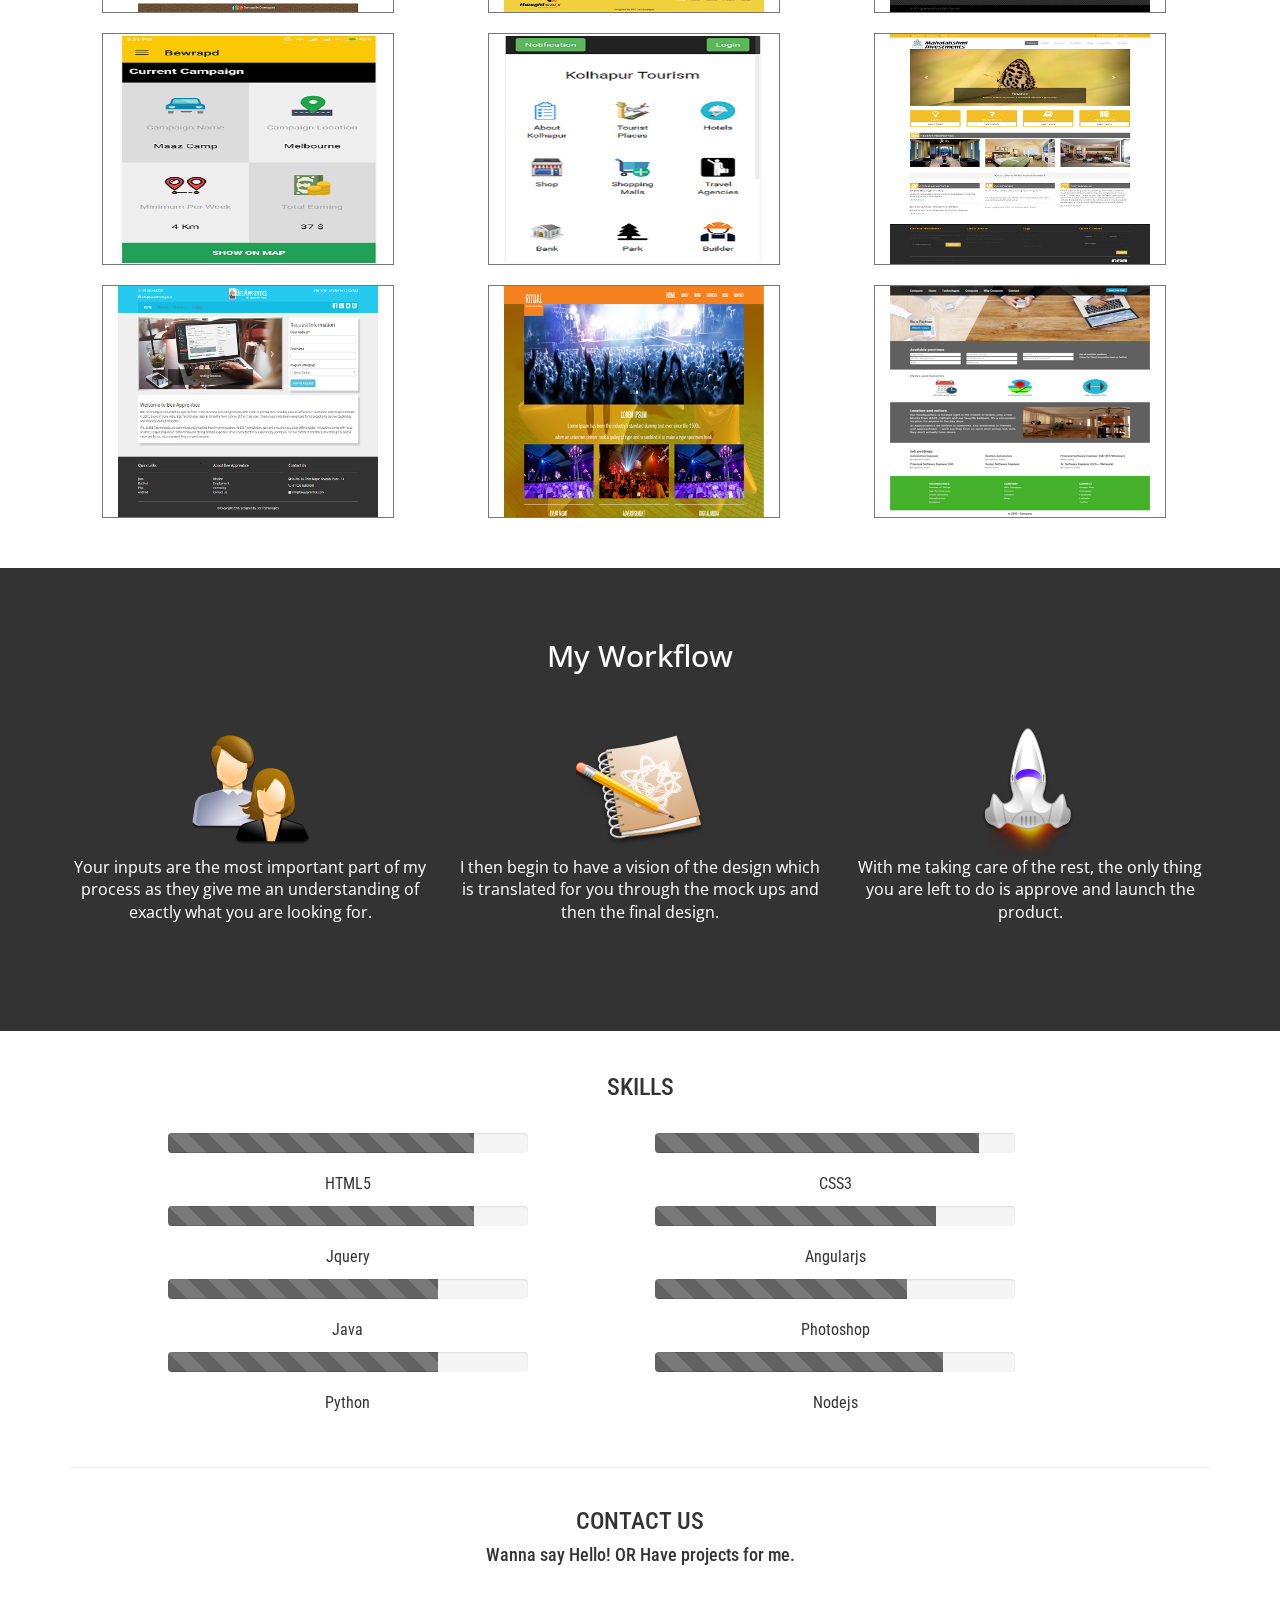
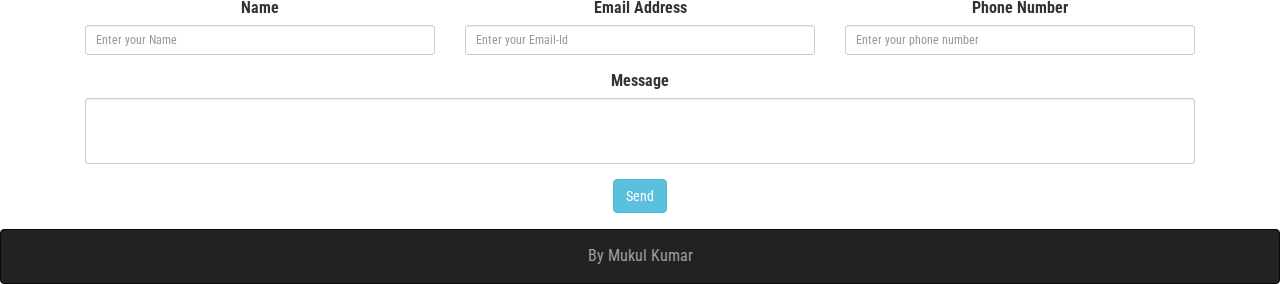
==== commit 44c48a16: "small change" ====
--- a/index.html
+++ b/index.html
@@ -9,7 +9,7 @@
 			<meta name="keywords" content="Web development"/>
 			<meta name="author" content="Mukul Kumar"/>
 
-			<title>Portfolio</title>
+			<title>FiveComms Portfolio</title>
 
 			<link href="bootstrap/dist/css/bootstrap.min.css" rel="stylesheet"/>
 			<link rel="stylesheet" href="https://maxcdn.bootstrapcdn.com/font-awesome/4.6.1/css/font-awesome.min.css">
@@ -87,7 +87,7 @@
 					</div>
 					<div class="row text-center">
 						<div class="col-md-12">
-							<p>I'm Mukul Kumar, a Pune based freelancer for Web and Hybrid Application development. I'm passionate about building simple , clean , responsive and user - friendly websites and User Interfaces that are easy to use and beautiful to look at.</p>
+							<p>I'm passionate about building simple, clean, responsive and user - friendly websites and User Interfaces that are easy to use and beautiful to look at.</p>
 							<br>
 						</div>
 					</div>
